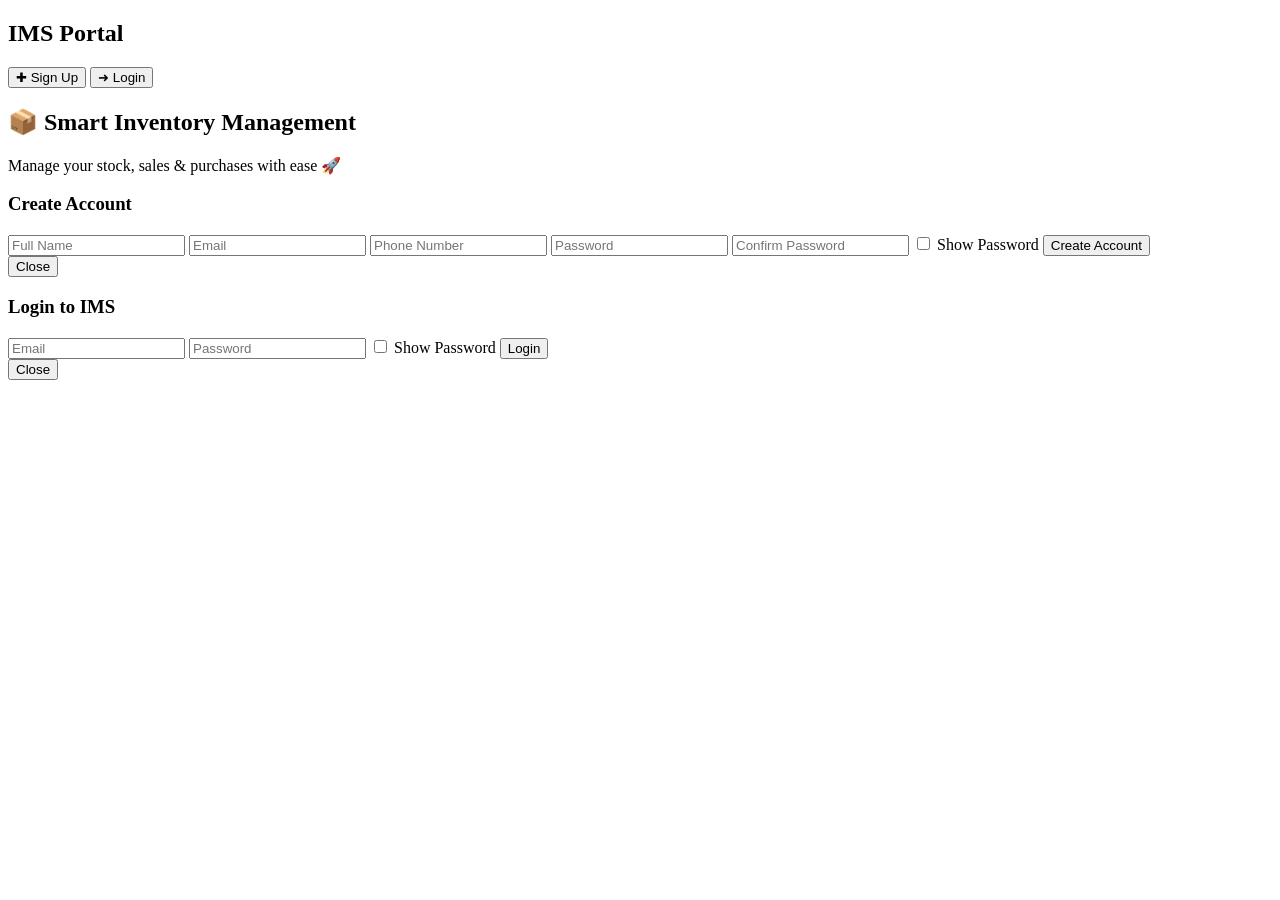
==== index.html @ 823090b6 "Update and rename index.php to index.html" ====
<!DOCTYPE html>
<html lang="en">
<head>
    <meta charset="UTF-8">
    <meta name="viewport" content="width=device-width, initial-scale=1.0">

    <title>IMS Portal | Inventory Management System</title>

    <!-- CSS FILE -->
   <link rel="stylesheet" href="./style.css">
</head>

<body>

    <nav>
        <h1>IMS Portal</h1>

        <div class="nav-buttons">
            <button class="signup" onclick="openModal('signup')">
                ✚ Sign Up
            </button>

            <button class="login" onclick="openModal('login')">
                ➜ Login
            </button>
        </div>
    </nav>

    <main class="hero">
        <h2>
            <span class="hero-icon">📦</span>
            Smart Inventory Management
        </h2>

        <p>Manage your stock, sales & purchases with ease 🚀</p>
    </main>

    <!-- SIGNUP -->
    <div class="modal" id="signup">
        <div class="modal-box">

            <h3>Create Account</h3>

            <p class="error" id="signupError"></p>
            <p class="success" id="signupSuccess"></p>

            <form id="signupForm">

                <input type="text" id="signupName"
                    placeholder="Full Name" required>

                <input type="email" id="signupEmail"
                    placeholder="Email" required>

                <input type="tel" id="signupPhone"
                    placeholder="Phone Number">

                <input type="password" id="signupPassword"
                    placeholder="Password" required minlength="6">

                <input type="password" id="signupCPassword"
                    placeholder="Confirm Password" required>

                <label class="show-pass">
                    <input type="checkbox"
                        onchange="togglePassword('signupPassword','signupCPassword')">
                    Show Password
                </label>

                <button type="submit">Create Account</button>

            </form>

            <button class="close"
                onclick="closeModal('signup')">
                Close
            </button>

        </div>
    </div>

    <!-- LOGIN -->
    <div class="modal" id="login">
        <div class="modal-box">

            <h3>Login to IMS</h3>

            <p class="error" id="loginError"></p>
            <p class="success" id="loginSuccess"></p>

            <form id="loginForm">

                <input type="email" id="loginEmail"
                    placeholder="Email" required>

                <input type="password" id="loginPassword"
                    placeholder="Password" required>

                <label class="show-pass">
                    <input type="checkbox"
                        onchange="togglePassword('loginPassword')">
                    Show Password
                </label>

                <button type="submit">Login</button>

            </form>

            <button class="close"
                onclick="closeModal('login')">
                Close
            </button>

        </div>
    </div>

    <!-- JAVASCRIPT -->
    <script src="./app.js"></script>

</body>
</html>
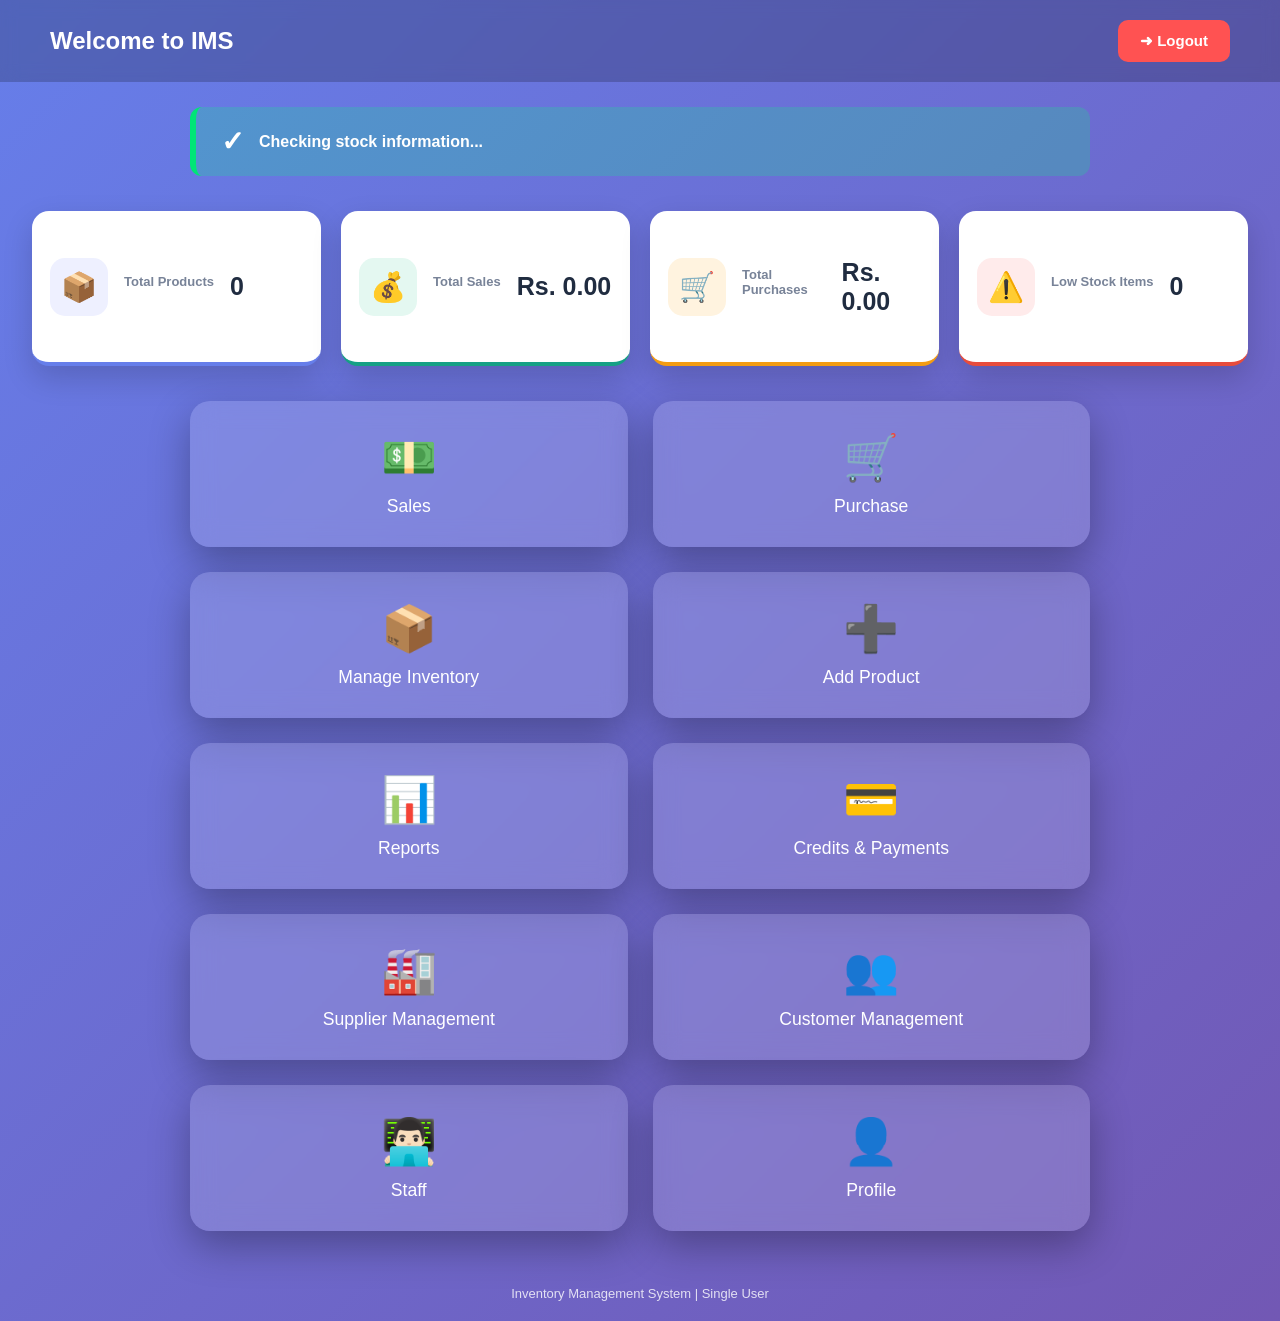
==== commit 4b17f1e9: "Update index.html" ====
--- a/index.html
+++ b/index.html
@@ -5,118 +5,128 @@
     <meta charset="UTF-8">
     <meta name="viewport" content="width=device-width, initial-scale=1.0">
 
-    <title>IMS Portal | Inventory Management System</title>
+    <title>Dashboard | IMS</title>
 
-    <!-- CSS FILE -->
-   <link rel="stylesheet" href="./style.css">
+    <link rel="stylesheet" href="./dashboard.css">
 </head>
 
 <body>
 
-    <nav>
-        <h1>IMS Portal</h1>
+    <!-- HEADER -->
+    <header>
+        <h2 id="welcomeMessage">Welcome to IMS</h2>
 
-        <div class="nav-buttons">
-            <button class="signup" onclick="openModal('signup')">
-                ✚ Sign Up
-            </button>
+        <button class="logout-btn" onclick="logout()">
+            <span>➜</span> Logout
+        </button>
+    </header>
 
-            <button class="login" onclick="openModal('login')">
-                ➜ Login
-            </button>
-        </div>
-    </nav>
+    <!-- LOW STOCK ALERT -->
+    <div
+        class="low-stock-bar safe"
+        id="lowStockBar"
+        onclick="openPage('purchase.html')"
+    >
+        <span class="stock-icon" id="stockIcon">✓</span>
 
-    <main class="hero">
-        <h2>
-            <span class="hero-icon">📦</span>
-            Smart Inventory Management
-        </h2>
-
-        <p>Manage your stock, sales & purchases with ease 🚀</p>
-    </main>
-
-    <!-- SIGNUP -->
-    <div class="modal" id="signup">
-        <div class="modal-box">
-
-            <h3>Create Account</h3>
-
-            <p class="error" id="signupError"></p>
-            <p class="success" id="signupSuccess"></p>
-
-            <form id="signupForm">
-
-                <input type="text" id="signupName"
-                    placeholder="Full Name" required>
-
-                <input type="email" id="signupEmail"
-                    placeholder="Email" required>
-
-                <input type="tel" id="signupPhone"
-                    placeholder="Phone Number">
-
-                <input type="password" id="signupPassword"
-                    placeholder="Password" required minlength="6">
-
-                <input type="password" id="signupCPassword"
-                    placeholder="Confirm Password" required>
-
-                <label class="show-pass">
-                    <input type="checkbox"
-                        onchange="togglePassword('signupPassword','signupCPassword')">
-                    Show Password
-                </label>
-
-                <button type="submit">Create Account</button>
-
-            </form>
-
-            <button class="close"
-                onclick="closeModal('signup')">
-                Close
-            </button>
-
+        <div class="low-text" id="lowStockText">
+            Checking stock information...
         </div>
     </div>
 
-    <!-- LOGIN -->
-    <div class="modal" id="login">
-        <div class="modal-box">
+    <!-- DASHBOARD STATISTICS -->
+    <section class="stats-container">
 
-            <h3>Login to IMS</h3>
+        <div class="stat-card">
+            <span>📦</span>
+            <h3>Total Products</h3>
+            <p id="totalProducts">0</p>
+        </div>
 
-            <p class="error" id="loginError"></p>
-            <p class="success" id="loginSuccess"></p>
+        <div class="stat-card">
+            <span>💰</span>
+            <h3>Total Sales</h3>
+            <p id="totalSales">Rs. 0.00</p>
+        </div>
 
-            <form id="loginForm">
+        <div class="stat-card">
+            <span>🛒</span>
+            <h3>Total Purchases</h3>
+            <p id="totalPurchases">Rs. 0.00</p>
+        </div>
 
-                <input type="email" id="loginEmail"
-                    placeholder="Email" required>
+        <div class="stat-card">
+            <span>⚠️</span>
+            <h3>Low Stock Items</h3>
+            <p id="lowStockCount">0</p>
+        </div>
 
-                <input type="password" id="loginPassword"
-                    placeholder="Password" required>
+    </section>
 
-                <label class="show-pass">
-                    <input type="checkbox"
-                        onchange="togglePassword('loginPassword')">
-                    Show Password
-                </label>
+    <!-- DASHBOARD MENU -->
+    <main class="container">
 
-                <button type="submit">Login</button>
+        <a href="sales.html" class="card">
+            <span>💵</span>
+            <p>Sales</p>
+        </a>
 
-            </form>
+        <a href="purchase.html" class="card">
+            <span>🛒</span>
+            <p>Purchase</p>
+        </a>
 
-            <button class="close"
-                onclick="closeModal('login')">
-                Close
-            </button>
+        <a href="inventory.html" class="card">
+            <span>📦</span>
+            <p>Manage Inventory</p>
+        </a>
 
-        </div>
-    </div>
+        <a href="add_product.html" class="card">
+            <span>➕</span>
+            <p>Add Product</p>
+        </a>
 
-    <!-- JAVASCRIPT -->
-    <script src="./app.js"></script>
+        <a href="reports.html" class="card">
+            <span>📊</span>
+            <p>Reports</p>
+        </a>
+
+        <a href="credit.html" class="card">
+    <span>💳</span>
+    <p>Credits & Payments</p>
+</a>
+<a href="suppliers.html" class="card">
+
+    <span>🏭</span>
+
+    <p>Supplier Management</p>
+
+</a>
+<a href="customers.html" class="card">
+
+    <span>👥</span>
+
+    <p>Customer Management</p>
+
+</a>
+ <a href="staff.html" class="card">
+    <span>👨🏻‍💻</span>
+    <p>Staff</p>
+</a>
+
+
+        <a href="manage-profile.html" class="card">
+    <span>👤</span>
+    <p>Profile</p>
+</a>
+
+    </main>
+
+    <footer>
+        <p>Inventory Management System | Single User</p>
+    </footer>
+
+    <script src="./dashboard.js"></script>
 
 </body>
 </html>
--- a/dashboard.css
+++ b/dashboard.css
@@ -0,0 +1,360 @@
+
+/* ==================================
+   GENERAL
+================================== */
+
+* {
+    margin: 0;
+    padding: 0;
+    box-sizing: border-box;
+    font-family: Arial, Helvetica, sans-serif;
+}
+
+body {
+    min-height: 100vh;
+    color: white;
+    background: linear-gradient(
+        135deg,
+        #667eea,
+        #764ba2,
+        #42a5f5,
+        #7b1fa2
+    );
+    background-size: 400% 400%;
+    animation: gradientBG 15s ease infinite;
+}
+
+/* ==================================
+   HEADER
+================================== */
+
+header {
+    background: rgba(0,0,0,0.2);
+    backdrop-filter: blur(8px);
+    padding: 20px 50px;
+    display: flex;
+    justify-content: space-between;
+    align-items: center;
+}
+
+header h2 {
+    font-size: 24px;
+    font-weight: 600;
+}
+
+.logout-btn {
+    background: #ff5252;
+    color: white;
+    padding: 12px 22px;
+    border: none;
+    border-radius: 10px;
+    cursor: pointer;
+    font-size: 15px;
+    font-weight: 600;
+    transition: 0.3s;
+}
+
+.logout-btn:hover {
+    background: #ff1744;
+    transform: scale(1.05);
+}
+
+/* ==================================
+   LOW STOCK ALERT
+================================== */
+
+.low-stock-bar {
+    width: 95%;
+    max-width: 900px;
+    margin: 25px auto 0;
+    padding: 18px 25px;
+    border-radius: 12px;
+    display: flex;
+    align-items: center;
+    gap: 15px;
+    font-weight: 600;
+    cursor: pointer;
+    transition: 0.3s;
+}
+
+.low-stock-bar:hover {
+    transform: translateY(-3px);
+}
+
+.low {
+    background: rgba(255,0,0,0.2);
+    border-left: 6px solid red;
+    animation: pulse 1.5s infinite;
+}
+
+.safe {
+    background: rgba(0,255,120,0.2);
+    border-left: 6px solid #00e676;
+}
+
+.stock-icon {
+    font-size: 28px;
+}
+
+.low-text {
+    font-size: 1rem;
+}
+
+/* ==================================
+   DASHBOARD STATISTICS
+================================== */
+
+.stats-container {
+    width: 95%;
+    max-width: 1250px;
+    margin: 35px auto 0;
+    display: grid;
+    grid-template-columns: repeat(4, 1fr);
+    gap: 20px;
+}
+
+/* Individual statistic panel */
+
+.stats-container .stat-card {
+    position: relative;
+    overflow: hidden;
+    min-height: 155px;
+    padding: 24px 18px;
+    border-radius: 17px;
+    background: #ffffff;
+    color: #263248;
+    display: flex;
+    align-items: center;
+    gap: 16px;
+    text-align: left;
+    border: none;
+    box-shadow: 0 12px 30px rgba(0,0,0,0.16);
+    transition: 0.3s ease;
+}
+
+.stats-container .stat-card:hover {
+    transform: translateY(-6px);
+    box-shadow: 0 18px 35px rgba(0,0,0,0.23);
+}
+
+/* Icon backgrounds */
+
+.stats-container .stat-card > span {
+    width: 58px;
+    height: 58px;
+    min-width: 58px;
+    border-radius: 15px;
+    display: flex;
+    align-items: center;
+    justify-content: center;
+    font-size: 29px;
+    animation: none;
+}
+
+/* Statistic information */
+
+.stats-container .stat-card h3 {
+    color: #788398;
+    font-size: 13px;
+    font-weight: 600;
+    margin: 0 0 10px;
+}
+
+.stats-container .stat-card p {
+    font-size: 25px;
+    font-weight: 700;
+    color: #202c40;
+    overflow-wrap: anywhere;
+}
+
+/* Products */
+
+.stats-container .stat-card:nth-child(1) {
+    border-bottom: 4px solid #667eea;
+}
+
+.stats-container .stat-card:nth-child(1) > span {
+    background: #eef0ff;
+}
+
+/* Sales */
+
+.stats-container .stat-card:nth-child(2) {
+    border-bottom: 4px solid #16a085;
+}
+
+.stats-container .stat-card:nth-child(2) > span {
+    background: #e4f8f1;
+}
+
+/* Purchases */
+
+.stats-container .stat-card:nth-child(3) {
+    border-bottom: 4px solid #f39c12;
+}
+
+.stats-container .stat-card:nth-child(3) > span {
+    background: #fff3df;
+}
+
+/* Low stock */
+
+.stats-container .stat-card:nth-child(4) {
+    border-bottom: 4px solid #e74c3c;
+}
+
+.stats-container .stat-card:nth-child(4) > span {
+    background: #ffebeb;
+}
+
+/* ==================================
+   DASHBOARD MENU
+================================== */
+
+.container {
+    width: 95%;
+    max-width: 900px;
+    margin: 35px auto;
+    display: grid;
+    grid-template-columns: repeat(2, 1fr);
+    gap: 25px;
+}
+
+.card {
+    background: rgba(255,255,255,0.15);
+    backdrop-filter: blur(12px);
+    border-radius: 20px;
+    padding: 30px 15px;
+    text-align: center;
+    text-decoration: none;
+    color: white;
+    box-shadow: 0 15px 40px rgba(0,0,0,0.3);
+    transition: 0.4s;
+    display: flex;
+    flex-direction: column;
+    align-items: center;
+    justify-content: center;
+    gap: 12px;
+}
+
+.card span {
+    font-size: 45px;
+    display: block;
+    animation: floatIcon 3s ease-in-out infinite;
+}
+
+.card p {
+    font-size: 1.1rem;
+    font-weight: 500;
+}
+
+.card:hover {
+    transform: translateY(-10px) scale(1.04);
+    background: rgba(255,255,255,0.25);
+}
+
+/* ==================================
+   FOOTER
+================================== */
+
+footer {
+    text-align: center;
+    padding: 20px;
+    font-size: 13px;
+    color: rgba(255,255,255,0.8);
+}
+
+/* ==================================
+   ANIMATIONS
+================================== */
+
+@keyframes floatIcon {
+    0% {
+        transform: translateY(0);
+    }
+    50% {
+        transform: translateY(-10px);
+    }
+    100% {
+        transform: translateY(0);
+    }
+}
+
+@keyframes gradientBG {
+    0% {
+        background-position: 0% 50%;
+    }
+    50% {
+        background-position: 100% 50%;
+    }
+    100% {
+        background-position: 0% 50%;
+    }
+}
+
+@keyframes pulse {
+    0% {
+        transform: scale(1);
+    }
+    50% {
+        transform: scale(1.02);
+    }
+    100% {
+        transform: scale(1);
+    }
+}
+
+/* ==================================
+   RESPONSIVE DESIGN
+================================== */
+
+@media(max-width: 1000px) {
+    .stats-container {
+        grid-template-columns: repeat(2, 1fr);
+    }
+}
+
+@media(max-width: 600px) {
+    header {
+        padding: 18px 15px;
+    }
+
+    header h2 {
+        font-size: 17px;
+    }
+
+    .logout-btn {
+        padding: 10px 13px;
+        font-size: 12px;
+    }
+
+    .stats-container {
+        grid-template-columns: 1fr;
+        gap: 14px;
+    }
+
+    .stats-container .stat-card {
+        min-height: 120px;
+        padding: 20px;
+    }
+
+    .stats-container .stat-card p {
+        font-size: 23px;
+    }
+
+    .container {
+        gap: 15px;
+    }
+
+    .card {
+        padding: 25px 10px;
+    }
+
+    .card span {
+        font-size: 35px;
+    }
+
+    .card p {
+        font-size: 14px;
+    }
+}
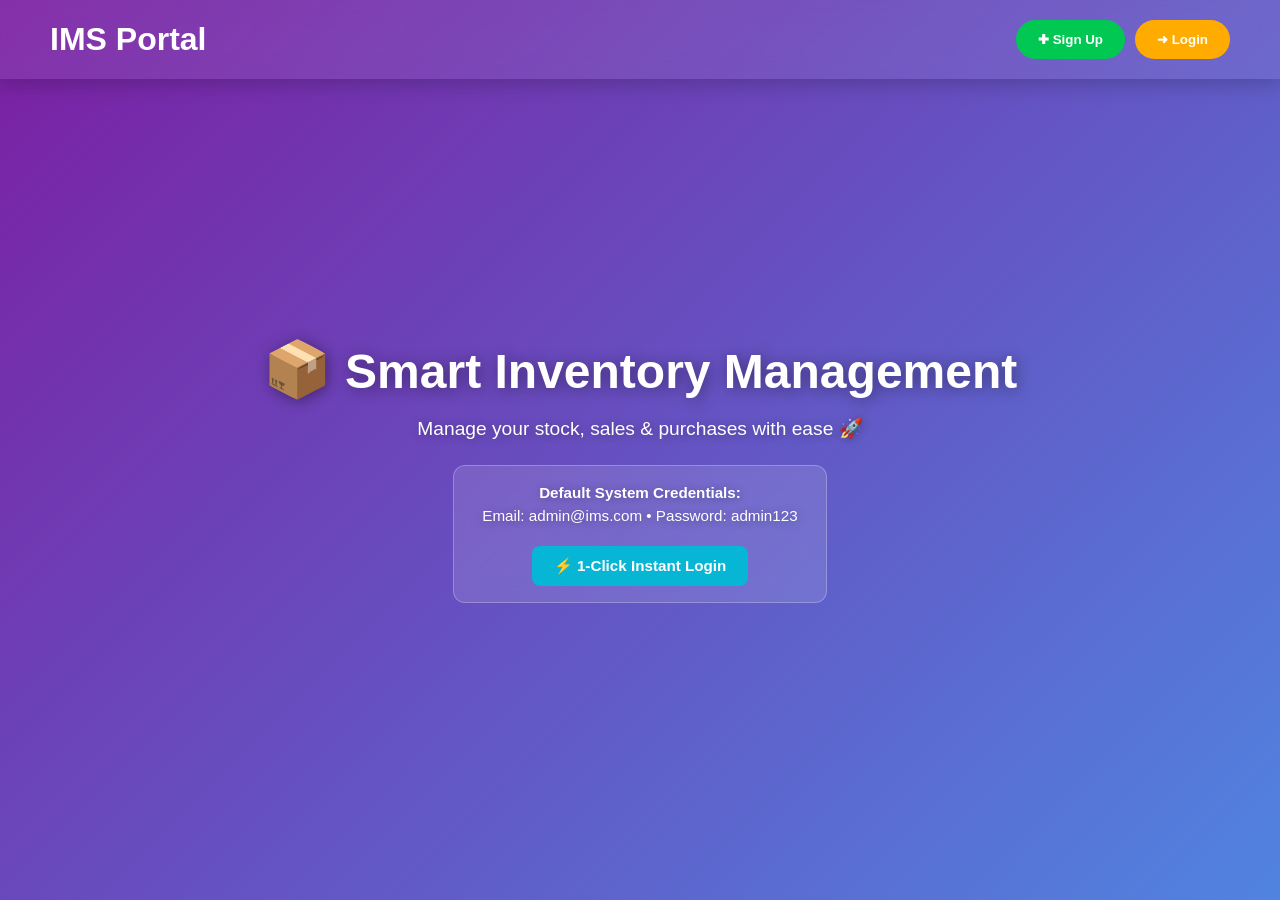
==== commit b27528b1: "fix(auth): restore index.html auth portal and eliminate infinite dashboard redirect loop" ====
--- a/index.html
+++ b/index.html
@@ -1,132 +1,155 @@
-
-<!DOCTYPE html>
-<html lang="en">
-<head>
-    <meta charset="UTF-8">
-    <meta name="viewport" content="width=device-width, initial-scale=1.0">
-
-    <title>Dashboard | IMS</title>
-
-    <link rel="stylesheet" href="./dashboard.css">
-</head>
-
-<body>
-
-    <!-- HEADER -->
-    <header>
-        <h2 id="welcomeMessage">Welcome to IMS</h2>
-
-        <button class="logout-btn" onclick="logout()">
-            <span>➜</span> Logout
-        </button>
-    </header>
-
-    <!-- LOW STOCK ALERT -->
-    <div
-        class="low-stock-bar safe"
-        id="lowStockBar"
-        onclick="openPage('purchase.html')"
-    >
-        <span class="stock-icon" id="stockIcon">✓</span>
-
-        <div class="low-text" id="lowStockText">
-            Checking stock information...
-        </div>
-    </div>
-
-    <!-- DASHBOARD STATISTICS -->
-    <section class="stats-container">
-
-        <div class="stat-card">
-            <span>📦</span>
-            <h3>Total Products</h3>
-            <p id="totalProducts">0</p>
-        </div>
-
-        <div class="stat-card">
-            <span>💰</span>
-            <h3>Total Sales</h3>
-            <p id="totalSales">Rs. 0.00</p>
-        </div>
-
-        <div class="stat-card">
-            <span>🛒</span>
-            <h3>Total Purchases</h3>
-            <p id="totalPurchases">Rs. 0.00</p>
-        </div>
-
-        <div class="stat-card">
-            <span>⚠️</span>
-            <h3>Low Stock Items</h3>
-            <p id="lowStockCount">0</p>
-        </div>
-
-    </section>
-
-    <!-- DASHBOARD MENU -->
-    <main class="container">
-
-        <a href="sales.html" class="card">
-            <span>💵</span>
-            <p>Sales</p>
-        </a>
-
-        <a href="purchase.html" class="card">
-            <span>🛒</span>
-            <p>Purchase</p>
-        </a>
-
-        <a href="inventory.html" class="card">
-            <span>📦</span>
-            <p>Manage Inventory</p>
-        </a>
-
-        <a href="add_product.html" class="card">
-            <span>➕</span>
-            <p>Add Product</p>
-        </a>
-
-        <a href="reports.html" class="card">
-            <span>📊</span>
-            <p>Reports</p>
-        </a>
-
-        <a href="credit.html" class="card">
-    <span>💳</span>
-    <p>Credits & Payments</p>
-</a>
-<a href="suppliers.html" class="card">
-
-    <span>🏭</span>
-
-    <p>Supplier Management</p>
-
-</a>
-<a href="customers.html" class="card">
-
-    <span>👥</span>
-
-    <p>Customer Management</p>
-
-</a>
- <a href="staff.html" class="card">
-    <span>👨🏻‍💻</span>
-    <p>Staff</p>
-</a>
-
-
-        <a href="manage-profile.html" class="card">
-    <span>👤</span>
-    <p>Profile</p>
-</a>
-
-    </main>
-
-    <footer>
-        <p>Inventory Management System | Single User</p>
-    </footer>
-
-    <script src="./dashboard.js"></script>
-
-</body>
-</html>
+<!DOCTYPE html>
+<html lang="en">
+<head>
+    <meta charset="UTF-8">
+    <meta name="viewport" content="width=device-width, initial-scale=1.0">
+    <title>IMS Portal | Inventory Management System</title>
+    <!-- CSS FILE -->
+    <link rel="stylesheet" href="./style.css">
+    <style>
+        .demo-login-box {
+            margin-top: 25px;
+            padding: 16px 28px;
+            background: rgba(255, 255, 255, 0.12);
+            border-radius: 12px;
+            backdrop-filter: blur(10px);
+            border: 1px solid rgba(255, 255, 255, 0.25);
+            display: inline-block;
+            max-width: 480px;
+            text-align: center;
+        }
+        .demo-btn {
+            background: #06b6d4;
+            color: #ffffff;
+            padding: 11px 22px;
+            border: none;
+            border-radius: 8px;
+            font-size: 0.95rem;
+            font-weight: 600;
+            cursor: pointer;
+            transition: transform 0.2s, background 0.2s;
+            margin-top: 10px;
+        }
+        .demo-btn:hover {
+            background: #0891b2;
+            transform: scale(1.04);
+        }
+        .hero {
+            display: flex;
+            flex-direction: column;
+            align-items: center;
+            justify-content: center;
+            min-height: calc(100vh - 80px);
+            padding: 40px 20px;
+            text-align: center;
+            margin-top: 60px;
+        }
+    </style>
+</head>
+
+<body>
+
+    <nav>
+        <h1>IMS Portal</h1>
+
+        <div class="nav-buttons">
+            <button class="signup" onclick="openModal('signup')">
+                ✚ Sign Up
+            </button>
+
+            <button class="login" onclick="openModal('login')">
+                ➜ Login
+            </button>
+        </div>
+    </nav>
+
+    <main class="hero">
+        <h2>
+            <span class="hero-icon">📦</span>
+            Smart Inventory Management
+        </h2>
+
+        <p>Manage your stock, sales & purchases with ease 🚀</p>
+
+        <div class="demo-login-box">
+            <p style="color: #ffffff; font-size: 0.95rem; line-height: 1.5; margin-bottom: 8px;">
+                <strong>Default System Credentials:</strong><br>
+                Email: <code>admin@ims.com</code> &bull; Password: <code>admin123</code>
+            </p>
+            <button class="demo-btn" onclick="quickAdminLogin()">⚡ 1-Click Instant Login</button>
+        </div>
+    </main>
+
+    <!-- SIGNUP MODAL -->
+    <div class="modal" id="signup">
+        <div class="modal-box">
+            <h3>Create Account</h3>
+            <p class="error" id="signupError"></p>
+            <p class="success" id="signupSuccess"></p>
+
+            <form id="signupForm">
+                <input type="text" id="signupName" placeholder="Full Name" required>
+                <input type="email" id="signupEmail" placeholder="Email" required>
+                <input type="tel" id="signupPhone" placeholder="Phone Number">
+                <input type="password" id="signupPassword" placeholder="Password" required minlength="6">
+                <input type="password" id="signupCPassword" placeholder="Confirm Password" required>
+
+                <label class="show-pass">
+                    <input type="checkbox" onchange="togglePassword('signupPassword','signupCPassword')">
+                    Show Password
+                </label>
+
+                <button type="submit">Create Account</button>
+            </form>
+
+            <button class="close" onclick="closeModal('signup')">Close</button>
+        </div>
+    </div>
+
+    <!-- LOGIN MODAL -->
+    <div class="modal" id="login">
+        <div class="modal-box">
+            <h3>Login to IMS</h3>
+            <p class="error" id="loginError"></p>
+            <p class="success" id="loginSuccess"></p>
+
+            <form id="loginForm">
+                <input type="email" id="loginEmail" placeholder="Email (admin@ims.com)" required>
+                <input type="password" id="loginPassword" placeholder="Password (admin123)" required>
+
+                <label class="show-pass">
+                    <input type="checkbox" onchange="togglePassword('loginPassword')">
+                    Show Password
+                </label>
+
+                <button type="submit">Login</button>
+            </form>
+
+            <button class="close" onclick="closeModal('login')">Close</button>
+        </div>
+    </div>
+
+    <!-- JAVASCRIPT -->
+    <script src="./app.js"></script>
+    <script>
+        function quickAdminLogin() {
+            const adminUser = {
+                name: "System Administrator",
+                email: "admin@ims.com",
+                phone: "9800000000",
+                password: "240be518fabd2724ddb6f04eeb1da5967448d7e831c08c8fa822809f74c720a9",
+                createdAt: new Date().toISOString()
+            };
+            const session = {
+                name: adminUser.name,
+                email: adminUser.email,
+                loginTime: new Date().toISOString()
+            };
+            localStorage.setItem("ims_single_user", JSON.stringify(adminUser));
+            localStorage.setItem("ims_current_user", JSON.stringify(session));
+            window.location.replace("./dashboard.html");
+        }
+    </script>
+
+</body>
+</html>
--- a/style.css
+++ b/style.css
@@ -0,0 +1,373 @@
+
+/* =================================
+   GLOBAL STYLES
+================================= */
+
+* {
+    margin: 0;
+    padding: 0;
+    box-sizing: border-box;
+    font-family: Arial, Helvetica, sans-serif;
+}
+
+body {
+    min-height: 100vh;
+    display: flex;
+    flex-direction: column;
+    align-items: center;
+
+    background: linear-gradient(
+        -45deg,
+        #667eea,
+        #764ba2,
+        #42a5f5,
+        #7b1fa2
+    );
+
+    background-size: 400% 400%;
+    animation: gradientBG 15s ease infinite;
+}
+
+/* =================================
+   NAVIGATION BAR
+================================= */
+
+nav {
+    width: 100%;
+    display: flex;
+    justify-content: space-between;
+    align-items: center;
+
+    padding: 20px 50px;
+
+    position: fixed;
+    top: 0;
+    left: 0;
+
+    background: rgba(255,255,255,0.08);
+    backdrop-filter: blur(10px);
+
+    z-index: 1000;
+
+    box-shadow: 0 5px 20px rgba(0,0,0,0.2);
+}
+
+nav h1 {
+    font-size: 2rem;
+    font-weight: 700;
+    color: white;
+}
+
+.nav-buttons {
+    display: flex;
+    gap: 10px;
+}
+
+nav button {
+    padding: 12px 22px;
+    border: none;
+    border-radius: 25px;
+    cursor: pointer;
+    font-weight: 600;
+    transition: 0.3s ease;
+}
+
+/* NAV BUTTONS */
+
+.signup {
+    background: #00c853;
+    color: white;
+}
+
+.signup:hover {
+    background: #00e676;
+    transform: translateY(-3px);
+    box-shadow: 0 0 15px rgba(255,255,255,0.5);
+}
+
+.login {
+    background: #ffab00;
+    color: white;
+}
+
+.login:hover {
+    background: #ffc400;
+    transform: translateY(-3px);
+    box-shadow: 0 0 15px rgba(255,255,255,0.5);
+}
+
+/* =================================
+   HERO SECTION
+================================= */
+
+.hero {
+    margin-top: 180px;
+    padding: 20px;
+    text-align: center;
+    color: white;
+    animation: fadeIn 1.2s ease forwards;
+}
+
+.hero h2 {
+    font-size: 3rem;
+    margin-bottom: 15px;
+    text-shadow: 2px 2px 15px rgba(0,0,0,0.4);
+}
+
+.hero-icon {
+    font-size: 55px;
+    display: inline-block;
+    animation: floatIcon 3s ease-in-out infinite;
+}
+
+.hero p {
+    font-size: 1.2rem;
+    text-shadow: 1px 1px 10px rgba(0,0,0,0.3);
+}
+
+/* =================================
+   MODAL
+================================= */
+
+.modal {
+    display: none;
+    position: fixed;
+
+    width: 100%;
+    height: 100%;
+
+    top: 0;
+    left: 0;
+
+    background: rgba(0,0,0,0.6);
+
+    justify-content: center;
+    align-items: center;
+
+    z-index: 2000;
+    padding: 15px;
+}
+
+.modal-box {
+    background: rgba(255,255,255,0.13);
+
+    border-radius: 20px;
+    padding: 35px 30px;
+
+    width: 100%;
+    max-width: 380px;
+
+    text-align: center;
+
+    backdrop-filter: blur(15px);
+
+    box-shadow: 0 15px 40px rgba(0,0,0,0.3);
+
+    animation: modalFade 0.4s ease forwards;
+
+    max-height: 90vh;
+    overflow-y: auto;
+}
+
+.modal-box h3 {
+    margin-bottom: 20px;
+    color: white;
+    font-size: 24px;
+}
+
+/* =================================
+   INPUT FIELDS
+================================= */
+
+.modal-box input:not([type="checkbox"]) {
+    width: 100%;
+    padding: 14px;
+    margin: 10px 0;
+
+    border-radius: 12px;
+    border: none;
+    outline: none;
+
+    background: rgba(255,255,255,0.15);
+    color: white;
+
+    font-size: 14px;
+}
+
+.modal-box input::placeholder {
+    color: rgba(255,255,255,0.8);
+}
+
+.modal-box input:focus {
+    background: rgba(255,255,255,0.25);
+    box-shadow: 0 0 15px rgba(255,255,255,0.3);
+}
+
+/* =================================
+   FORM BUTTONS
+================================= */
+
+.modal-box button {
+    width: 100%;
+    padding: 14px;
+
+    border: none;
+    border-radius: 12px;
+
+    background: #667eea;
+    color: white;
+
+    margin-top: 15px;
+
+    font-weight: 600;
+    cursor: pointer;
+
+    transition: 0.3s;
+}
+
+.modal-box button:hover {
+    background: #5368d5;
+    transform: translateY(-2px);
+}
+
+.modal-box .close {
+    background: #ff5252;
+}
+
+.modal-box .close:hover {
+    background: #e53935;
+}
+
+/* =================================
+   SHOW PASSWORD
+================================= */
+
+.show-pass {
+    display: flex;
+    align-items: center;
+    justify-content: flex-start;
+    gap: 8px;
+
+    margin: 8px 0 12px;
+
+    color: white;
+    font-size: 14px;
+}
+
+.show-pass input[type="checkbox"] {
+    width: auto;
+    margin: 0;
+}
+
+/* =================================
+   ERROR AND SUCCESS
+================================= */
+
+.error {
+    color: #ffb4b4;
+    font-size: 14px;
+    margin-bottom: 8px;
+}
+
+.success {
+    color: #b9ffca;
+    font-size: 14px;
+    margin-bottom: 8px;
+}
+
+.error:empty,
+.success:empty {
+    display: none;
+}
+
+/* =================================
+   ANIMATIONS
+================================= */
+
+@keyframes floatIcon {
+    0% {
+        transform: translateY(0);
+    }
+
+    50% {
+        transform: translateY(-12px);
+    }
+
+    100% {
+        transform: translateY(0);
+    }
+}
+
+@keyframes gradientBG {
+    0% {
+        background-position: 0% 50%;
+    }
+
+    50% {
+        background-position: 100% 50%;
+    }
+
+    100% {
+        background-position: 0% 50%;
+    }
+}
+
+@keyframes fadeIn {
+    from {
+        opacity: 0;
+        transform: translateY(-20px);
+    }
+
+    to {
+        opacity: 1;
+        transform: translateY(0);
+    }
+}
+
+@keyframes modalFade {
+    from {
+        transform: scale(0.7);
+        opacity: 0;
+    }
+
+    to {
+        transform: scale(1);
+        opacity: 1;
+    }
+}
+
+/* =================================
+   RESPONSIVE DESIGN
+================================= */
+
+@media (max-width: 600px) {
+
+    nav {
+        padding: 15px;
+    }
+
+    nav h1 {
+        font-size: 1.4rem;
+    }
+
+    nav button {
+        padding: 10px 12px;
+        font-size: 12px;
+    }
+
+    .hero {
+        margin-top: 150px;
+    }
+
+    .hero h2 {
+        font-size: 2rem;
+    }
+
+    .hero p {
+        font-size: 1rem;
+    }
+
+    .hero-icon {
+        font-size: 40px;
+    }
+}
